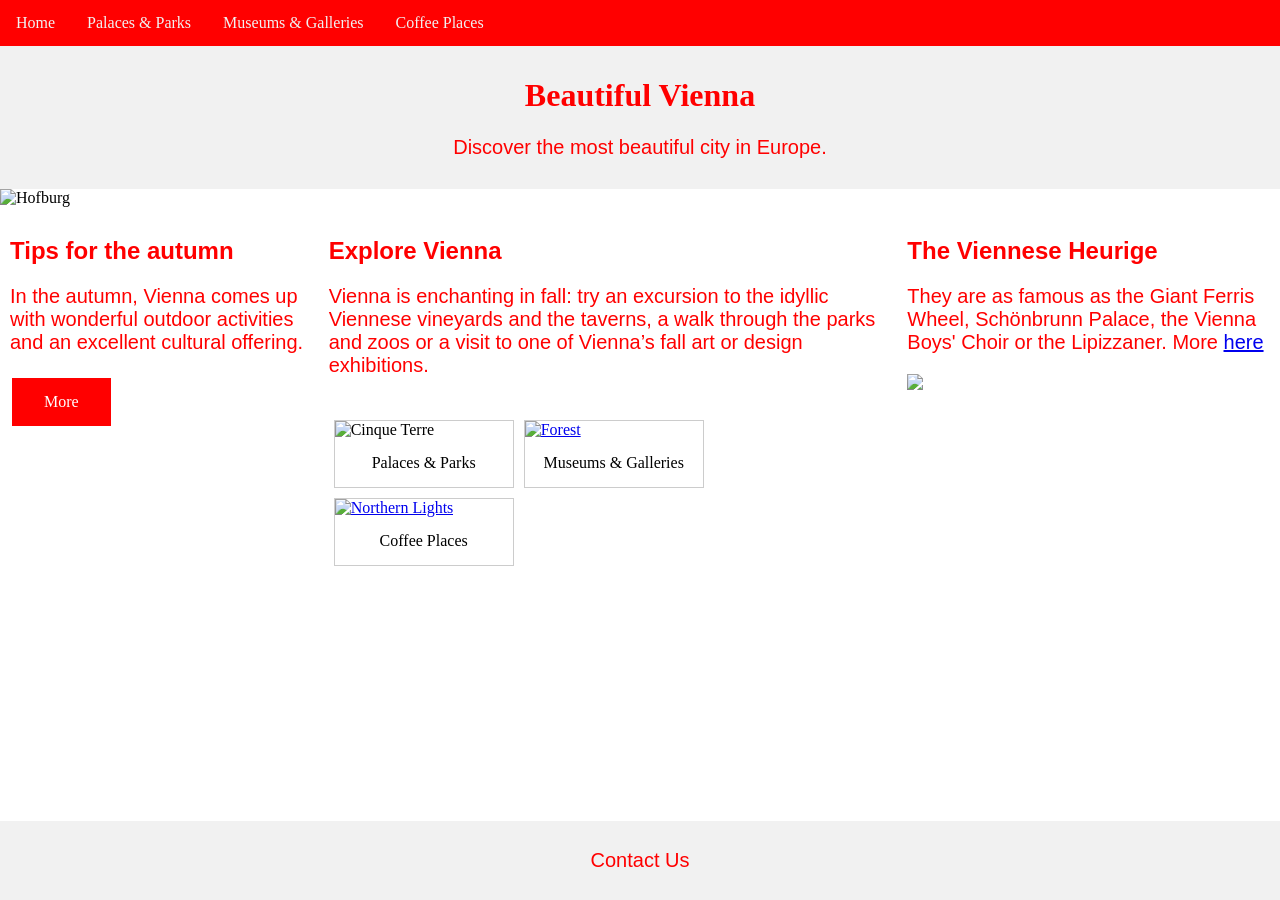
==== index.html @ 84a88fdd "Update index.html" ====
<!DOCTYPE html>
<html>
<head>
<meta charset="utf-8">
<meta name="viewport" content="width=device-width, initial-scale=1">
<style>
* {
  box-sizing: border-box;
}

body {
  margin: 0;
  padding: 0;
}

header {
  background-color: #f1f1f1;
  padding: 10px;
  text-align: center;
}

/* Style the topnav */
ul.topnav {
  display: flex;
  list-style-type: none;
  margin: 0;
  padding: 0;
  background-color: red;
}

/* Style links in topnav */
ul.topnav li a {
  display: block;
  color: #f1f1f1;
  padding: 14px 16px;
  text-decoration: none;
}

/* Change color on hover */
ul.topnav li a:hover {
  background-color: #dddddd;
  color: red;
}

div.flex-container {
  display: flex;
  flex-direction: row;
}

div.flex-container > div {
  margin: 10px;
}

/* Use media query and show the flex items vertically if screen width is less than 600px */
@media screen and (max-width:600px) {
  div.flex-container {
    flex-direction: column;
  }
}
</style>
</head>
<body>


<ul class="topnav">
  <li><a href="#">Home</a></li>
  <li><a href="file:///C:/Users/cherv/OneDrive/Desktop/PalacesParks.html">Palaces & Parks</a></li>
  <li><a href="https://github.com/ThinkSmartFast/ThinkSmartFast.github.io/blob/main/Coffee.html">Museums & Galleries</a></li>
  <li><a href="https://ThinkSmartFast.github.io/ThinkSmartFast//Coffee.html">Coffee Places</a></li>
</ul>

<header>
    <h1>Beautiful Vienna</h1>
    <style>
            h1 { 
                color: red;
            } 
            h2 { 
                color: red;
            } 
            p { 
                font-size: 20px;
            } 
            footer { 
                font-size: 5px;
            } 
            p { 
                color: red;
            } 
            desc { 
                color: red;
            } 
            desc { 
                color: red;
            } 
            h2 {
            font-family: Arial;
            }
            p {
            font-family: Arial;
            }
            footer {
  position: fixed;
  bottom: 0;
  left: 0;
  width: 100%;
  background-color: #f1f1f1;
  padding: 8px;
  text-align: center;
  z-index: 1000;
  font-size: 7px;
}
            
    </style>
  <p>Discover the most beautiful city in Europe.</p>
</header>

    <body>
    <img src="https://www.wien.info/resource/image/291712/Hero-Header/2560/948/6421c845cb8a64367e259094303ad50b/54589EAC1104B09825567DF37B6A40B1/50632-sport-laufen-schlosspark-schoenbrunn.webp" alt="Hofburg" style="width:100%">
    </body>


<div class="flex-container">
  <div>
    <h2>Tips for the autumn</h2>
    <p>In the autumn, Vienna comes up with wonderful outdoor activities and an excellent cultural offering.</p>
    <!DOCTYPE html>
<html>
<head>
<style>
.button {
  background-color: red;
  border: none;
  color: white;
  padding: 15px 32px;
  text-align: center;
  text-decoration: none;
  display: inline-block;
  font-size: 16px;
  margin: 4px 2px;
  cursor: pointer;
}
</style>
</head>
<body>


<a href="https://www.wien.info/en" class="button">More</a>

</body>
</html>



  </div>


  <div>
    <h2>Explore Vienna</h2>
    <p>Vienna is enchanting in fall: try an excursion to the idyllic Viennese vineyards and the taverns, a walk through the parks and zoos or a visit to one of Vienna’s fall art or design exhibitions.</p>
    <html>
<head>
<style>
div.gallery {
  display: flex;
  flex-wrap: wrap;
  justify-content: flex-start;
}

div.gallery-item {
  margin: 5px;
  border: 1px solid #ccc;
  width: 180px;
}

div.gallery-item:hover {
  border: 1px solid #777;
}

div.gallery-item img {
  width: 100%;
  height: auto;
}

div.gallery-item div.desc {
  padding: 15px;
  text-align: center;
}
</style>
</head>
<body>
<br>

<div class="gallery">

<div class="gallery-item">
    <img src="https://travelcontinent.at/wp-content/uploads/2020/03/Wien-Event-2020-018-scaled-e1585138201352.jpg" alt="Cinque Terre" width="600" height="400">
  </a>
  <div class="desc">Palaces & Parks</div>
</div>

<div class="gallery-item">
  <a target="_blank" href="https://www.khm.at/fileadmin/img_KHM/gebaeude/aussen/KHM_ohne_Fahnen_100MB_AWSZ_HDR__1_.jpg">
    <img src="https://www.khm.at/fileadmin/img_KHM/gebaeude/aussen/KHM_ohne_Fahnen_100MB_AWSZ_HDR__1_.jpg" alt="Forest" width="600" height="400">
  </a>
  <div class="desc">Museums & Galleries</div>
</div>

<div class="gallery-item">
  <a target="_blank" href="https://image-tc.galaxy.tf/wijpeg-1y5ulxh6y1wmjzg9b6zc6jlrp/copyright-a-cafe-central_standard.jpg?crop=192%2C0%2C1536%2C1152&width=1140">
    <img src="https://image-tc.galaxy.tf/wijpeg-1y5ulxh6y1wmjzg9b6zc6jlrp/copyright-a-cafe-central_standard.jpg?crop=192%2C0%2C1536%2C1152&width=1140" alt="Northern Lights" width="600" height="400">
  </a>
  <div class="desc">Coffee Places</div>
</div>


</div>

</body>
</html>
  </div>

  <div>
    <h2>The Viennese Heurige</h2>
    <p>They are as famous as the Giant Ferris Wheel, Schönbrunn Palace, the Vienna Boys' Choir or the Lipizzaner. More <a href="https://www.wien.info/en/dine-drink/wine/viennese-heurige-347736" target="_blank">here</a><br></p>
    <img height="150px" src="https://www.wien.info/resource/image/290618/Hero-Header/2560/948/df02ece6621ed4faa5d6b02cd365aba5/667569C64978D8C9E7D4872080DF9B15/40444-heuriger-schuebel-auer.webp"/>
  </div>  
</div>

<br>
<br>
<br>
<br>
<br>

<footer>
  <p>Contact Us</p>
</footer>

</body>
</html>
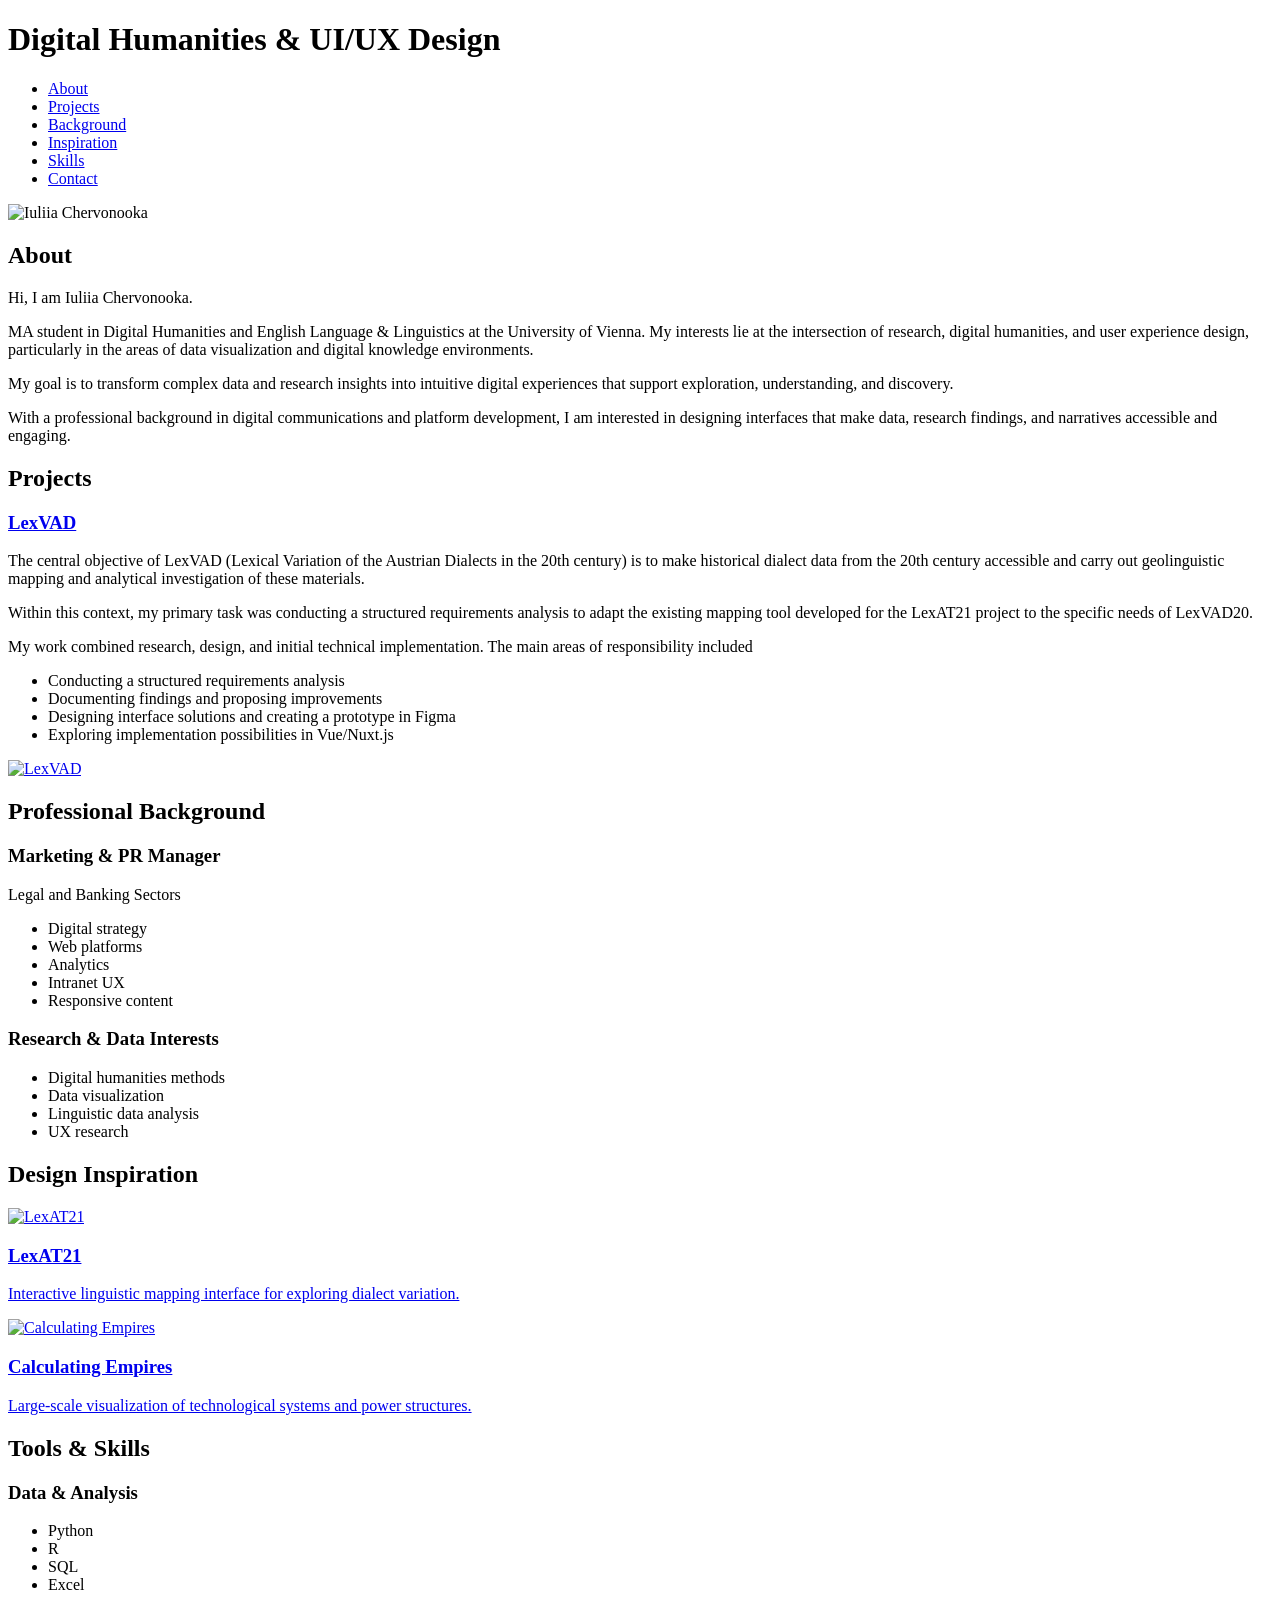
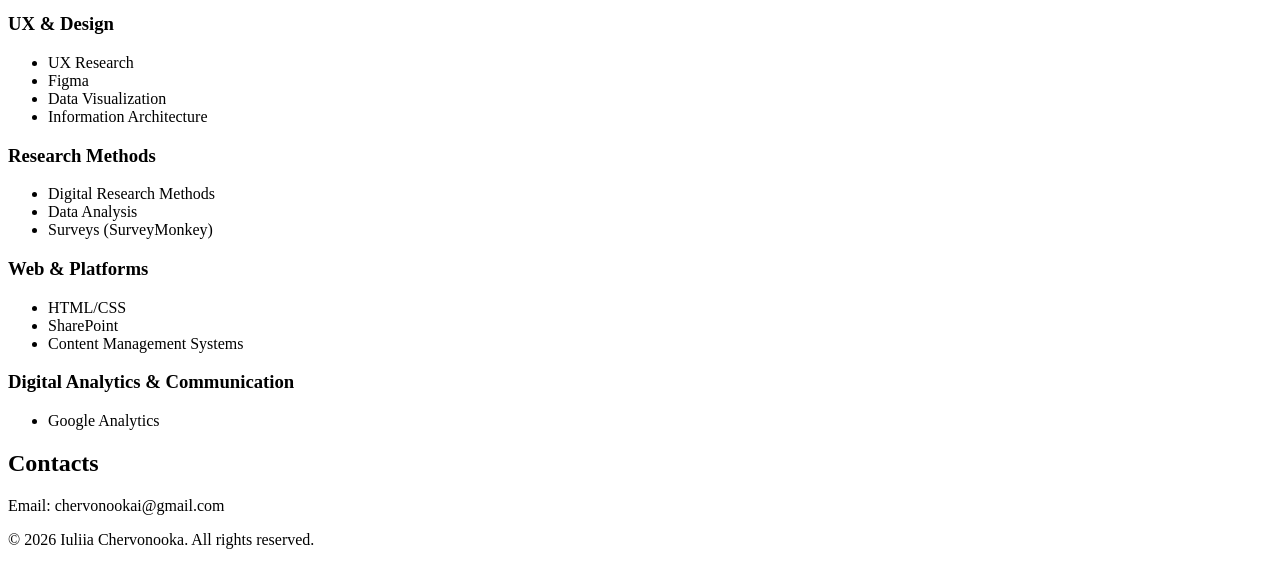
==== commit d24f2eb0: "Update index.html" ====
--- a/index.html
+++ b/index.html
@@ -1,245 +1,184 @@
 <!DOCTYPE html>
-<html>
+<html lang="en">
 <head>
-<meta charset="utf-8">
-<meta name="viewport" content="width=device-width, initial-scale=1">
-<style>
-* {
-  box-sizing: border-box;
-}
-
-body {
-  margin: 0;
-  padding: 0;
-}
-
-header {
-  background-color: #f1f1f1;
-  padding: 10px;
-  text-align: center;
-}
-
-/* Style the topnav */
-ul.topnav {
-  display: flex;
-  list-style-type: none;
-  margin: 0;
-  padding: 0;
-  background-color: red;
-}
-
-/* Style links in topnav */
-ul.topnav li a {
-  display: block;
-  color: #f1f1f1;
-  padding: 14px 16px;
-  text-decoration: none;
-}
-
-/* Change color on hover */
-ul.topnav li a:hover {
-  background-color: #dddddd;
-  color: red;
-}
-
-div.flex-container {
-  display: flex;
-  flex-direction: row;
-}
-
-div.flex-container > div {
-  margin: 10px;
-}
-
-/* Use media query and show the flex items vertically if screen width is less than 600px */
-@media screen and (max-width:600px) {
-  div.flex-container {
-    flex-direction: column;
-  }
-}
-</style>
+  <meta charset="UTF-8">
+  <meta name="viewport" content="width=device-width, initial-scale=1.0">
+  <title>Iuliia Chervonooka - Digital Humanities Researcher & UI/UX Designer</title>
+  <link rel="stylesheet" href="style.css">
 </head>
 <body>
+  <header>
+  <div class="header-container">
+    <div class="site-title">
+      <h1>Digital Humanities & UI/UX Design</h1>
+    </div>
 
+    <nav>
+      <ul class="nav-menu">
+        <li><a href="#about">About</a></li>
+        <li><a href="#projects">Projects</a></li>
+        <li><a href="#background">Background</a></li>
+        <li><a href="#design-inspiration">Inspiration</a></li>
+        <li><a href="#skills">Skills</a></li>
+        <li><a href="#contact">Contact</a></li>
+      </ul>
+    </nav>
+    </div>
+    </header>
+  
+  <main>
+    <section id="about">
+      <div class="about-content">
+        <img src="profile-photo.jpg" alt="Iuliia Chervonooka">
+        <div class="about-text">
+          <h2>About</h2>
+          <p>Hi, I am Iuliia Chervonooka.</p>
+          <p>MA student in Digital Humanities and English Language & Linguistics at the University of Vienna. My interests lie at the intersection of research, digital humanities, and user experience design, particularly in the areas of data visualization and digital knowledge environments.</p>
+          <p>My goal is to transform complex data and research insights into intuitive digital experiences that support exploration, understanding, and discovery.</p>
+          <p>With a professional background in digital communications and platform development, I am interested in designing interfaces that make data, research findings, and narratives accessible and engaging.</p>
+        </div>
+      </div>
+    </section>
 
-<ul class="topnav">
-  <li><a href="#">Home</a></li>
-  <li><a href="file:///C:/Users/cherv/OneDrive/Desktop/PalacesParks.html">Palaces & Parks</a></li>
-  <li><a href="https://github.com/ThinkSmartFast/ThinkSmartFast.github.io/blob/main/Coffee.html">Museums & Galleries</a></li>
-  <li><a href="https://ThinkSmartFast.github.io/ThinkSmartFast//Coffee.html">Coffee Places</a></li>
-</ul>
+<section id="projects"> 
+  <h2>Projects</h2>
 
-<header>
-    <h1>Beautiful Vienna</h1>
-    <style>
-            h1 { 
-                color: red;
-            } 
-            h2 { 
-                color: red;
-            } 
-            p { 
-                font-size: 20px;
-            } 
-            footer { 
-                font-size: 5px;
-            } 
-            p { 
-                color: red;
-            } 
-            desc { 
-                color: red;
-            } 
-            desc { 
-                color: red;
-            } 
-            h2 {
-            font-family: Arial;
-            }
-            p {
-            font-family: Arial;
-            }
-            footer {
-  position: fixed;
-  bottom: 0;
-  left: 0;
-  width: 100%;
-  background-color: #f1f1f1;
-  padding: 8px;
-  text-align: center;
-  z-index: 1000;
-  font-size: 7px;
-}
-            
-    </style>
-  <p>Discover the most beautiful city in Europe.</p>
-</header>
+  <div class="project">
+    
+    <div class="project-text">
+      <a href="https://www.oeaw.ac.at/de/acdh/forschung/sprachwissenschaft/forschung/sprachdynamik/lexvad20">
+        <h3>LexVAD</h3>
+      </a>
 
-    <body>
-    <img src="https://www.wien.info/resource/image/291712/Hero-Header/2560/948/6421c845cb8a64367e259094303ad50b/54589EAC1104B09825567DF37B6A40B1/50632-sport-laufen-schlosspark-schoenbrunn.webp" alt="Hofburg" style="width:100%">
-    </body>
+      <p>
+        The central objective of LexVAD (Lexical Variation of the Austrian Dialects in the 20th century) is to make historical dialect data from the 20th century accessible and carry out geolinguistic mapping and analytical investigation of these materials.
+      </p>
+      <p>
+        Within this context, my primary task was conducting a structured requirements analysis to adapt the existing mapping tool developed for the LexAT21 project to the specific needs of LexVAD20.  
+      </p>
+      <p>
+        My work combined research, design, and initial technical implementation. The main areas of responsibility included
+      </p>
+      <ul>
+        <li>Conducting a structured requirements analysis</li>
+        <li>Documenting findings and proposing improvements</li>
+        <li>Designing interface solutions and creating a prototype in Figma</li>
+        <li>Exploring implementation possibilities in Vue/Nuxt.js</li>
+      </ul>
+    </div>
 
+    <div class="project-image">
+      <a href="https://www.oeaw.ac.at/de/acdh/forschung/sprachwissenschaft/forschung/sprachdynamik/lexvad20">
+        <img src="LexVAD20.jpg" alt="LexVAD">
+      </a>
+    </div>
 
-<div class="flex-container">
-  <div>
-    <h2>Tips for the autumn</h2>
-    <p>In the autumn, Vienna comes up with wonderful outdoor activities and an excellent cultural offering.</p>
-    <!DOCTYPE html>
-<html>
-<head>
-<style>
-.button {
-  background-color: red;
-  border: none;
-  color: white;
-  padding: 15px 32px;
-  text-align: center;
-  text-decoration: none;
-  display: inline-block;
-  font-size: 16px;
-  margin: 4px 2px;
-  cursor: pointer;
-}
-</style>
-</head>
-<body>
+  </div>
+</section>
 
+    <section id="background">
+      <h2>Professional Background</h2>
+      <div class="background-content">
+        <div class="background-item">
+          <h3>Marketing & PR Manager</h3>
+          <p>Legal and Banking Sectors</p>
+          <ul>
+            <li>Digital strategy</li>
+            <li>Web platforms</li>
+            <li>Analytics</li>
+            <li>Intranet UX</li>
+            <li>Responsive content</li>
+          </ul>
+        </div>
+        <div class="background-item">
+          <h3>Research & Data Interests</h3>
+          <ul>
+            <li>Digital humanities methods</li>
+            <li>Data visualization</li>
+            <li>Linguistic data analysis</li>
+            <li>UX research</li>
+          </ul>
+        </div>
+      </div>
+    </section>
 
-<a href="https://www.wien.info/en" class="button">More</a>
+    <section id="design-inspiration">
+      <h2>Design Inspiration</h2>
+      <div class="project-inspiration">
+        <a href="https://lexat21.lapis-online.at/en">
+          <img src="LexAT21.jpg" alt="LexAT21">
+          <h3>LexAT21</h3>
+          <p>Interactive linguistic mapping interface for exploring dialect variation.</p>
+        </a>
+      </div>
+      <div class="project-inspiration">
+        <a href="https://calculatingempires.net/">
+          <img src="CalculatingEmpires.jpg" alt="Calculating Empires">
+          <h3>Calculating Empires</h3>
+          <p>Large-scale visualization of technological systems and power structures.</p>
+        </a>
+      </div>
+    </section>
 
+    <section id="skills">
+      <h2>Tools & Skills</h2>
+      <div class="skills-content">
+        <div class="skills-item">
+          <h3>Data & Analysis</h3>
+          <ul>
+            <li>Python</li>
+            <li>R</li>
+            <li>SQL</li>
+            <li>Excel</li>
+          </ul>
+        </div>
+        <div class="skills-item">
+          <h3>UX & Design</h3>
+          <ul>
+            <li>UX Research</li>
+            <li>Figma</li>
+            <li>Data Visualization</li>
+            <li>Information Architecture</li>
+          </ul>
+        </div>
+        <div class="skills-item">
+          <h3>Research Methods</h3>
+          <ul>
+            <li>Digital Research Methods</li>
+            <li>Data Analysis</li>
+            <li>Surveys (SurveyMonkey)</li>
+          </ul>
+        </div>
+        <div class="skills-item">
+          <h3>Web & Platforms</h3>
+          <ul>
+            <li>HTML/CSS</li>
+            <li>SharePoint</li>
+            <li>Content Management Systems</li>
+          </ul>
+        </div>
+        <div class="skills-item">
+          <h3>Digital Analytics & Communication</h3>
+          <ul>
+            <li>Google Analytics</li>
+          </ul>
+        </div>
+      </div>
+    </section>
+
+    <section id="contact">
+      <h2>Contacts</h2>
+      <p>Email: chervonookai@gmail.com</p>
+    </section>
+  </main>
+
+  <footer>
+    <p>© 2026 Iuliia Chervonooka. All rights reserved.</p>
+  </footer>
+
+  <script src="script.js"></script>
 </body>
 </html>
 
 
 
-  </div>
-
-
-  <div>
-    <h2>Explore Vienna</h2>
-    <p>Vienna is enchanting in fall: try an excursion to the idyllic Viennese vineyards and the taverns, a walk through the parks and zoos or a visit to one of Vienna’s fall art or design exhibitions.</p>
-    <html>
-<head>
-<style>
-div.gallery {
-  display: flex;
-  flex-wrap: wrap;
-  justify-content: flex-start;
-}
-
-div.gallery-item {
-  margin: 5px;
-  border: 1px solid #ccc;
-  width: 180px;
-}
-
-div.gallery-item:hover {
-  border: 1px solid #777;
-}
-
-div.gallery-item img {
-  width: 100%;
-  height: auto;
-}
-
-div.gallery-item div.desc {
-  padding: 15px;
-  text-align: center;
-}
-</style>
-</head>
-<body>
-<br>
-
-<div class="gallery">
-
-<div class="gallery-item">
-    <img src="https://travelcontinent.at/wp-content/uploads/2020/03/Wien-Event-2020-018-scaled-e1585138201352.jpg" alt="Cinque Terre" width="600" height="400">
-  </a>
-  <div class="desc">Palaces & Parks</div>
-</div>
-
-<div class="gallery-item">
-  <a target="_blank" href="https://www.khm.at/fileadmin/img_KHM/gebaeude/aussen/KHM_ohne_Fahnen_100MB_AWSZ_HDR__1_.jpg">
-    <img src="https://www.khm.at/fileadmin/img_KHM/gebaeude/aussen/KHM_ohne_Fahnen_100MB_AWSZ_HDR__1_.jpg" alt="Forest" width="600" height="400">
-  </a>
-  <div class="desc">Museums & Galleries</div>
-</div>
-
-<div class="gallery-item">
-  <a target="_blank" href="https://image-tc.galaxy.tf/wijpeg-1y5ulxh6y1wmjzg9b6zc6jlrp/copyright-a-cafe-central_standard.jpg?crop=192%2C0%2C1536%2C1152&width=1140">
-    <img src="https://image-tc.galaxy.tf/wijpeg-1y5ulxh6y1wmjzg9b6zc6jlrp/copyright-a-cafe-central_standard.jpg?crop=192%2C0%2C1536%2C1152&width=1140" alt="Northern Lights" width="600" height="400">
-  </a>
-  <div class="desc">Coffee Places</div>
-</div>
-
-
-</div>
-
-</body>
-</html>
-  </div>
-
-  <div>
-    <h2>The Viennese Heurige</h2>
-    <p>They are as famous as the Giant Ferris Wheel, Schönbrunn Palace, the Vienna Boys' Choir or the Lipizzaner. More <a href="https://www.wien.info/en/dine-drink/wine/viennese-heurige-347736" target="_blank">here</a><br></p>
-    <img height="150px" src="https://www.wien.info/resource/image/290618/Hero-Header/2560/948/df02ece6621ed4faa5d6b02cd365aba5/667569C64978D8C9E7D4872080DF9B15/40444-heuriger-schuebel-auer.webp"/>
-  </div>  
-</div>
-
-<br>
-<br>
-<br>
-<br>
-<br>
-
-<footer>
-  <p>Contact Us</p>
-</footer>
-
-</body>
-</html>
-
-
-
-
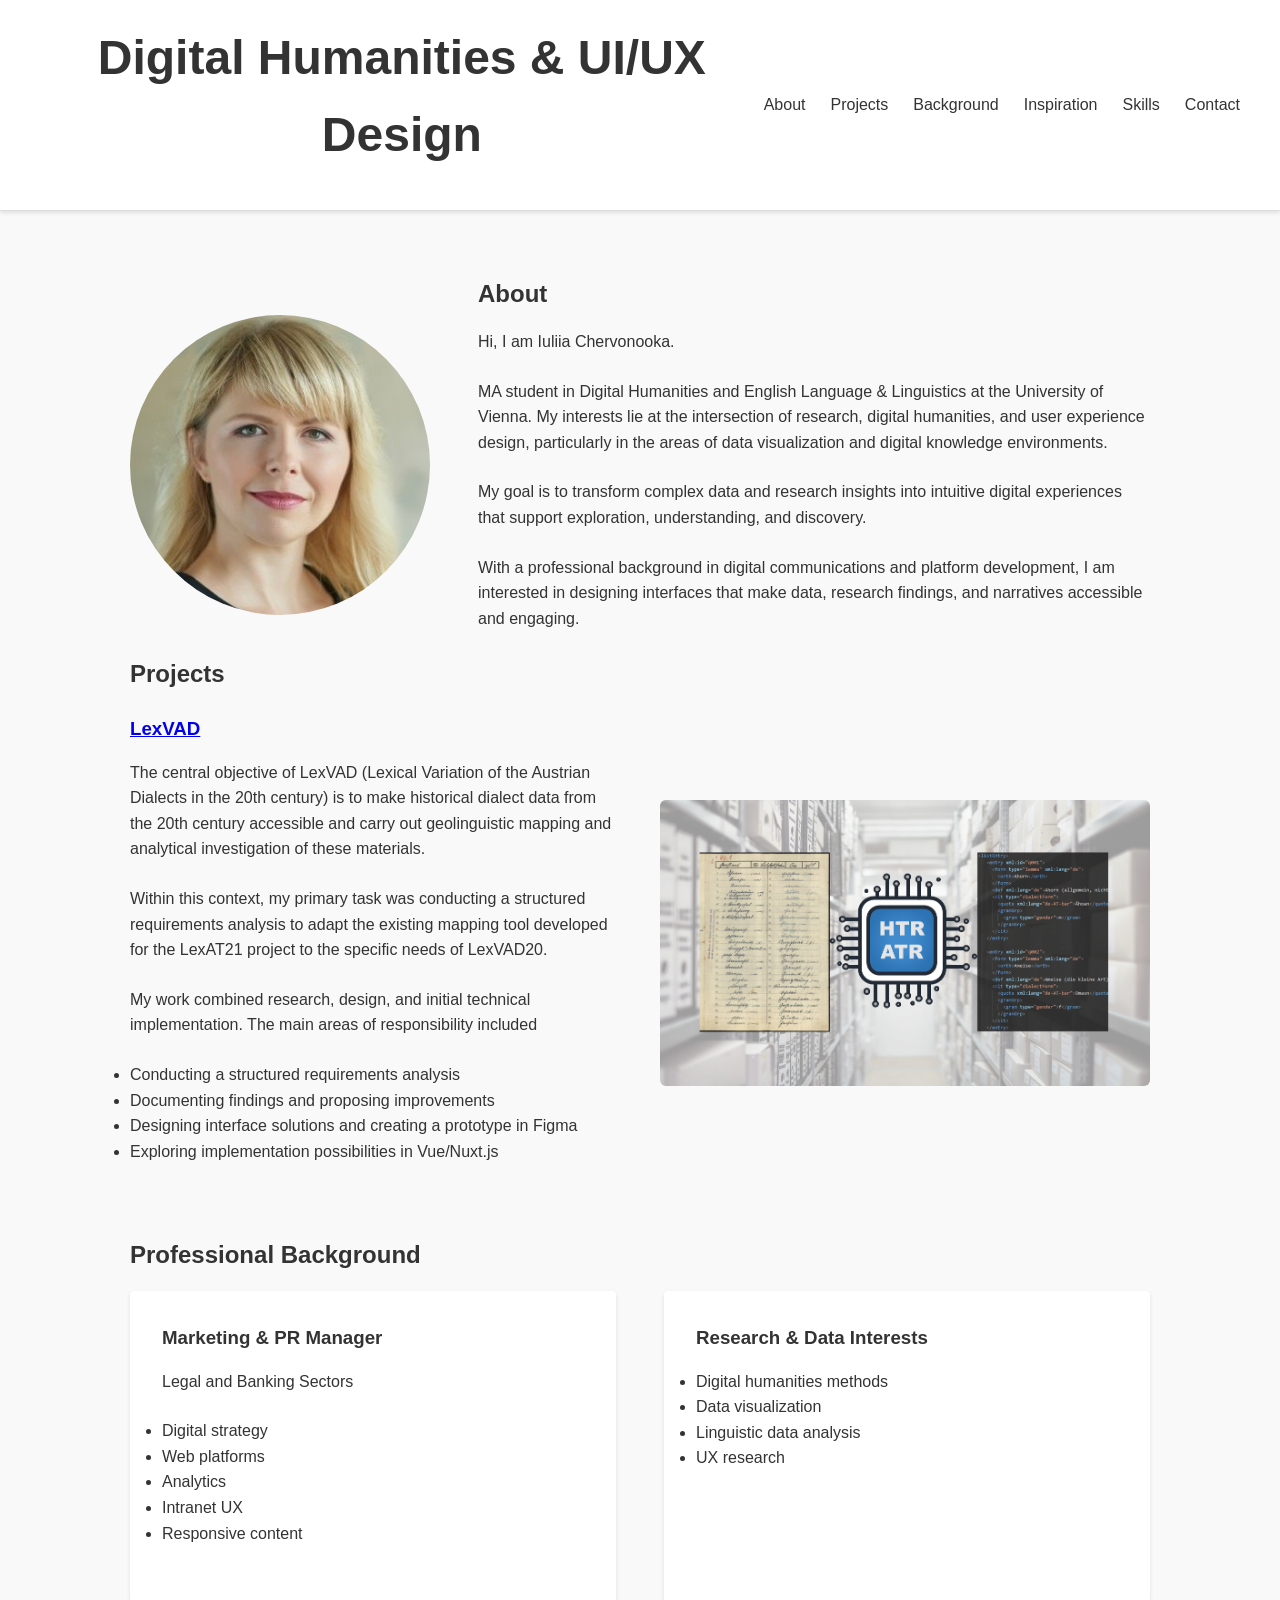
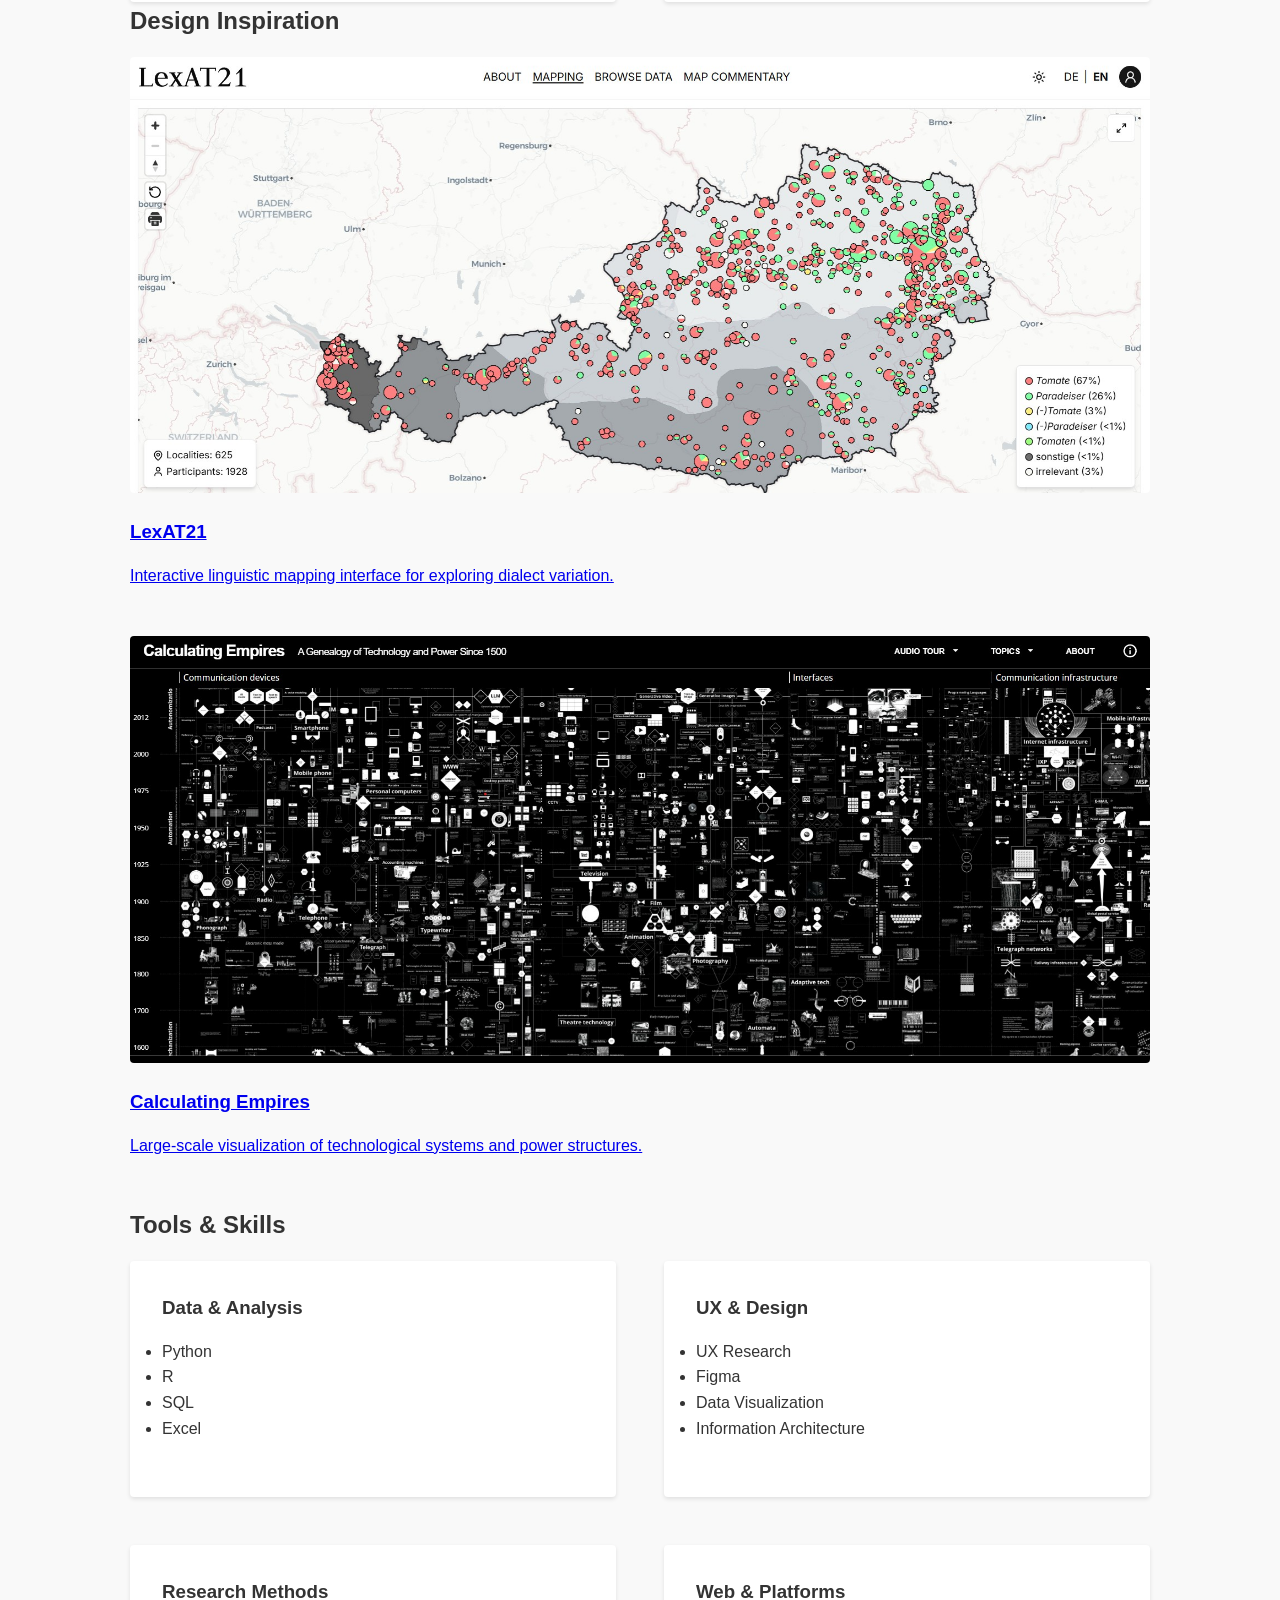
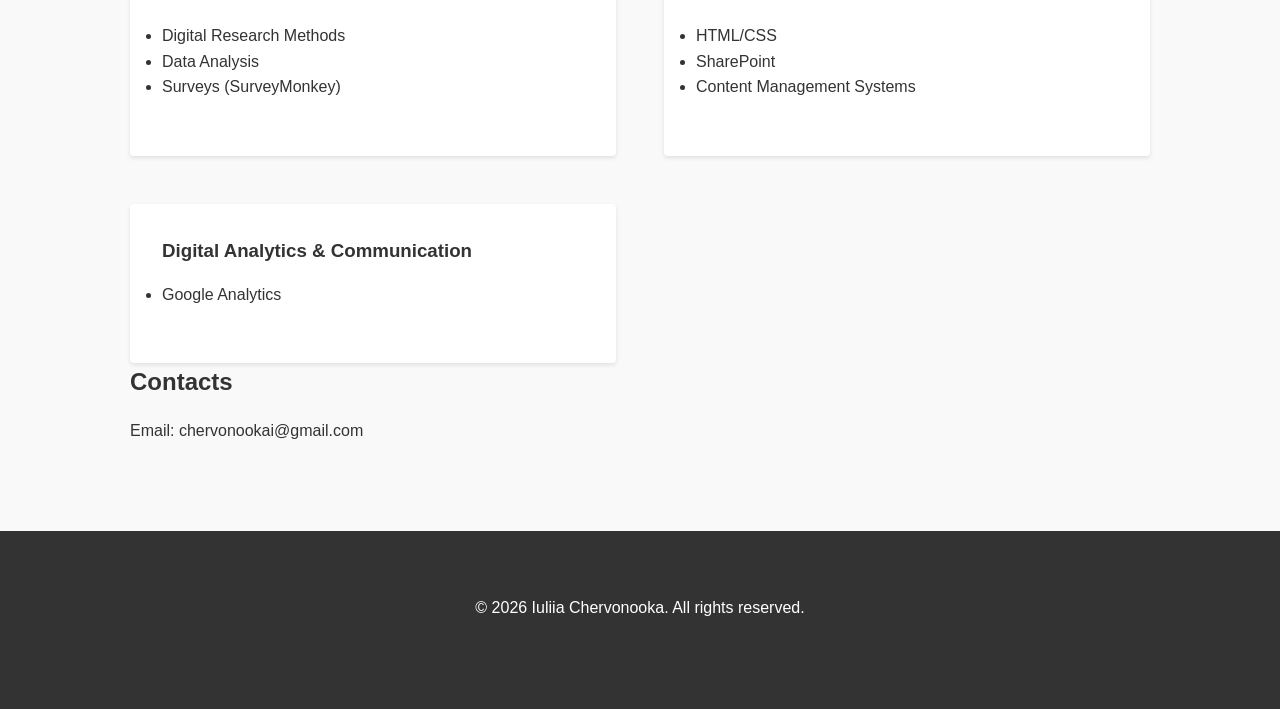
==== commit 5bea66d6: "Add files via upload" ====
--- a/index.html
+++ b/index.html
@@ -179,6 +179,3 @@
   <script src="script.js"></script>
 </body>
 </html>
-
-
-
--- a/style.css
+++ b/style.css
@@ -0,0 +1,179 @@
+/* Reset styles */
+* {
+  margin: 0;
+  padding: 0;
+  box-sizing: border-box;
+}
+
+/* Global styles */
+body {
+  font-family: 'Raleway', sans-serif;
+  font-size: 16px;
+  line-height: 1.6;
+  color: #333;
+  background-color: #f9f9f9;
+}
+
+header, main, footer {
+  padding: 4rem 2rem;
+}
+
+h1, h2, h3 {
+  font-weight: 600;
+  margin-bottom: 1rem;
+}
+
+p, ul {
+  margin-bottom: 1.5rem;
+}
+
+/* Header styles */
+header {
+  background-color: #fff;
+  text-align: center;
+  box-shadow: 0 2px 4px rgba(0, 0, 0, 0.1);
+}
+
+header h1 {
+  font-size: 3rem;
+}
+
+/* Main content styles */
+#about .about-content {
+  display: flex;
+  align-items: center;
+}
+
+#about img {
+  max-width: 300px;
+  border-radius: 50%;
+  margin-right: 3rem;
+}
+
+.project, .project-inspiration {
+  margin-bottom: 3rem;
+}
+
+.project img, .project-inspiration img {
+  max-width: 100%;
+  height: auto;
+  margin-bottom: 1rem;
+  border-radius: 4px;
+}
+
+section {
+  margin-bottom: 80px;
+}
+
+.background-content, .skills-content {
+  display: grid;
+  grid-template-columns: repeat(2, 1fr);
+  grid-gap: 3rem;
+}
+
+.background-item, .skills-item {
+  background-color: #fff;
+  padding: 2rem;
+  border-radius: 4px;
+  box-shadow: 0 2px 4px rgba(0, 0, 0, 0.1);
+}
+
+/* Footer styles */
+footer {
+  background-color: #333;
+  color: #fff;
+  text-align: center;
+}
+
+/* Responsive styles */
+@media (max-width: 768px) {
+  header h1 {
+    font-size: 2.5rem;
+  }
+
+  #about .about-content {
+    flex-direction: column;
+  }
+
+  #about img {
+    margin-right: 0;
+    margin-bottom: 2rem;
+  }
+
+  .background-content, .skills-content {
+    grid-template-columns: 1fr;
+  }
+}
+
+.project {
+  display: flex;
+  align-items: center;
+  gap: 40px;
+  margin-top: 20px;
+}
+
+.project-text {
+  flex: 1;
+}
+
+.project-image {
+  flex: 1;
+}
+
+.project-image img {
+  max-width: 100%;
+  height: auto;
+  display: block;
+  border-radius: 6px;
+}
+
+/* Responsive layout */
+@media (max-width: 768px) {
+  .project {
+    flex-direction: column;
+    text-align: left;
+  }
+
+  .project-image {
+    width: 100%;
+  }
+}
+
+body {
+  margin: 0;
+}
+
+section {
+  max-width: 1100px;
+  margin: auto;
+  padding: 0 40px;
+}
+
+header {
+  border-bottom: 1px solid #ddd;
+  padding: 20px 40px;
+}
+
+.header-container {
+  display: flex;
+  justify-content: space-between;
+  align-items: center;
+}
+
+.nav-menu {
+  list-style: none;
+  display: flex;
+  gap: 25px;
+  margin: 0;
+  padding: 0;
+}
+
+.nav-menu a {
+  text-decoration: none;
+  color: #333;
+  font-weight: 500;
+}
+
+.nav-menu a:hover {
+  color: #0077cc;
+}
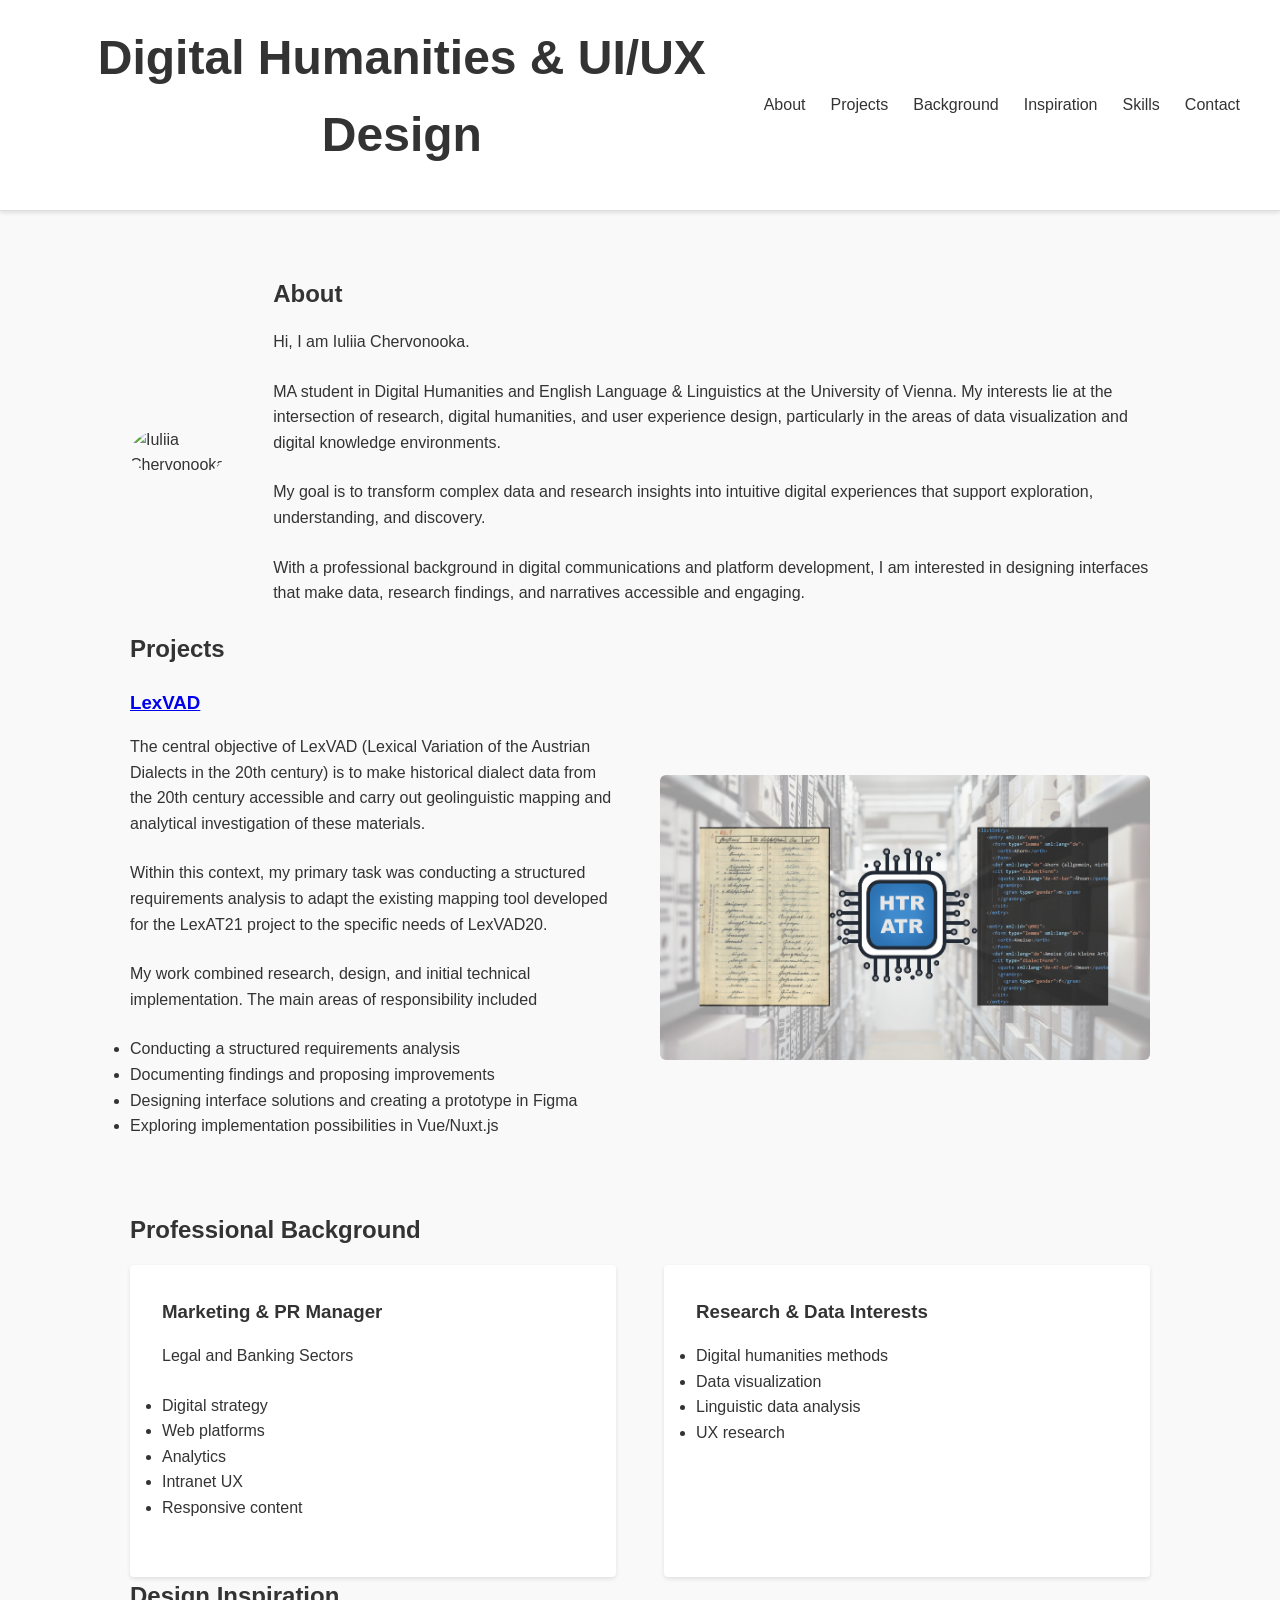
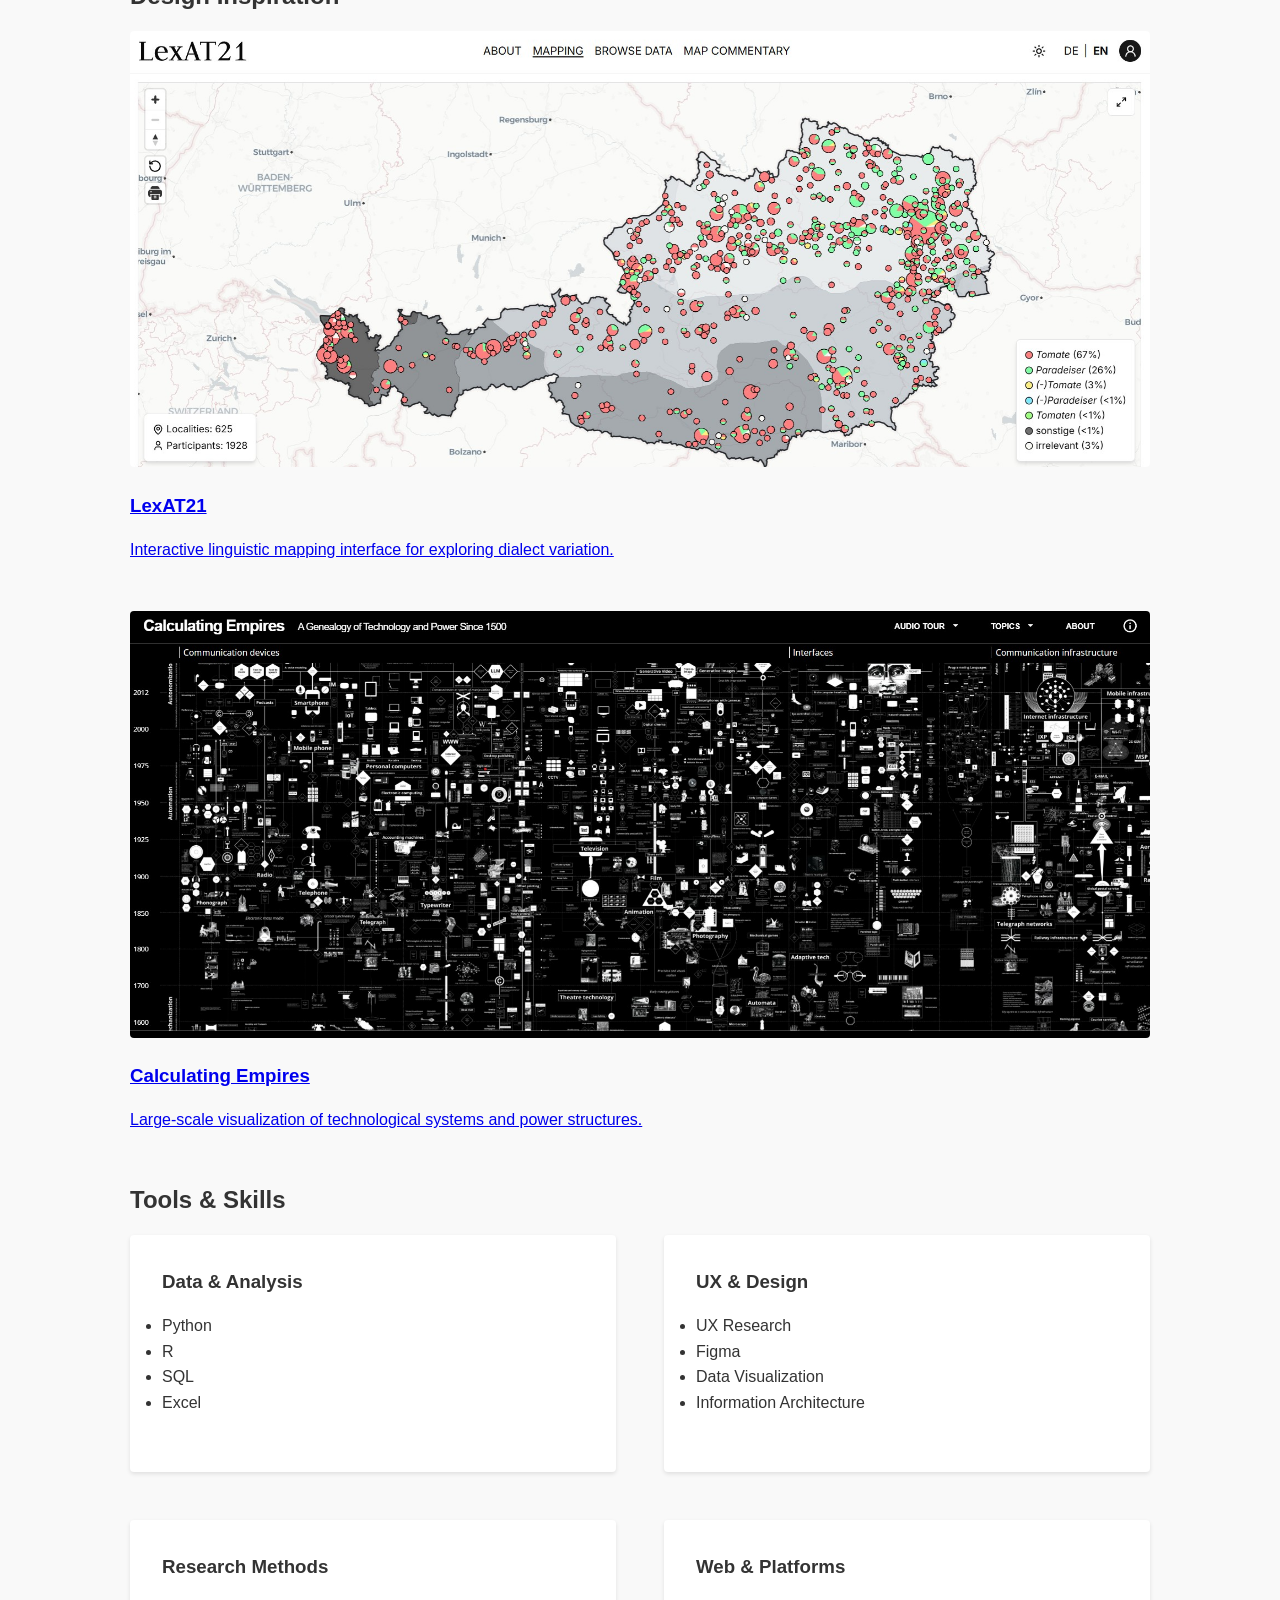
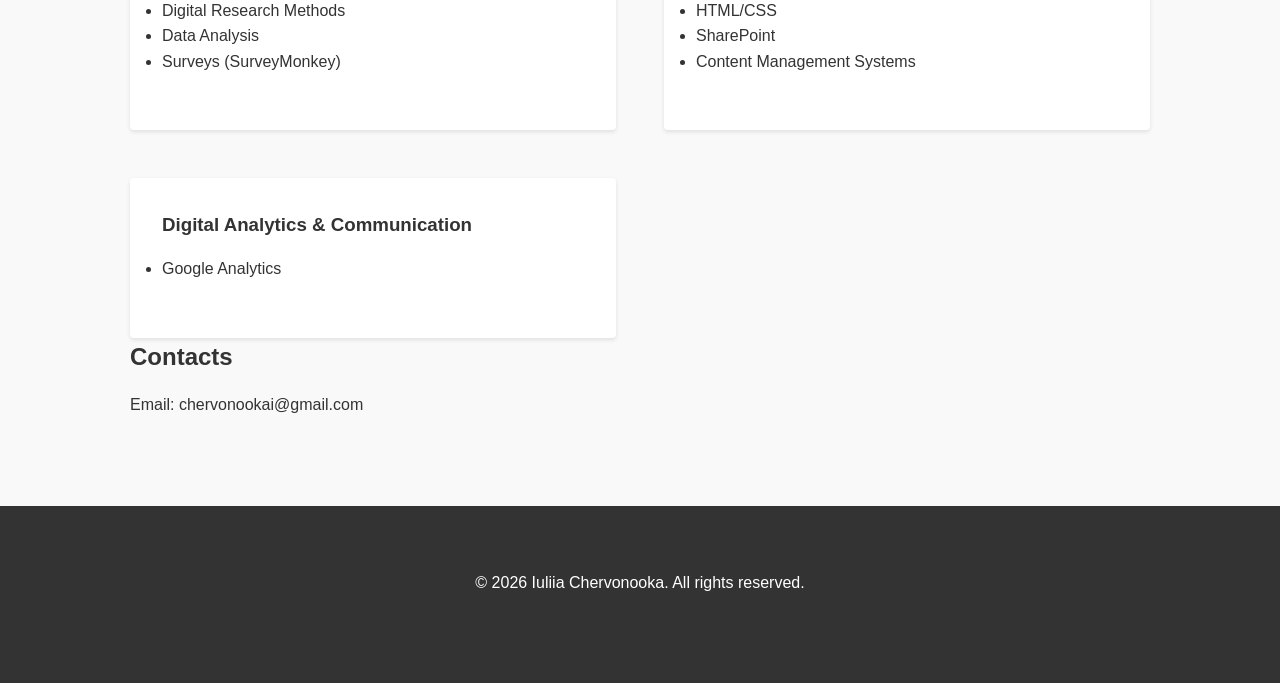
==== commit f9e0719a: "Update index.html" ====
--- a/index.html
+++ b/index.html
@@ -29,7 +29,7 @@
   <main>
     <section id="about">
       <div class="about-content">
-        <img src="profile-photo.jpg" alt="Iuliia Chervonooka">
+        <img src="https://media.licdn.com/dms/image/v2/C4D03AQExFAspxTFIhw/profile-displayphoto-shrink_400_400/profile-displayphoto-shrink_400_400/0/1516927476969?e=1774483200&v=beta&t=GDyXpvAbdAU_MgoE6shRZEkf1JXHrJJ36lvDm8WvOK4" alt="Iuliia Chervonooka">
         <div class="about-text">
           <h2>About</h2>
           <p>Hi, I am Iuliia Chervonooka.</p>
@@ -179,3 +179,4 @@
   <script src="script.js"></script>
 </body>
 </html>
+
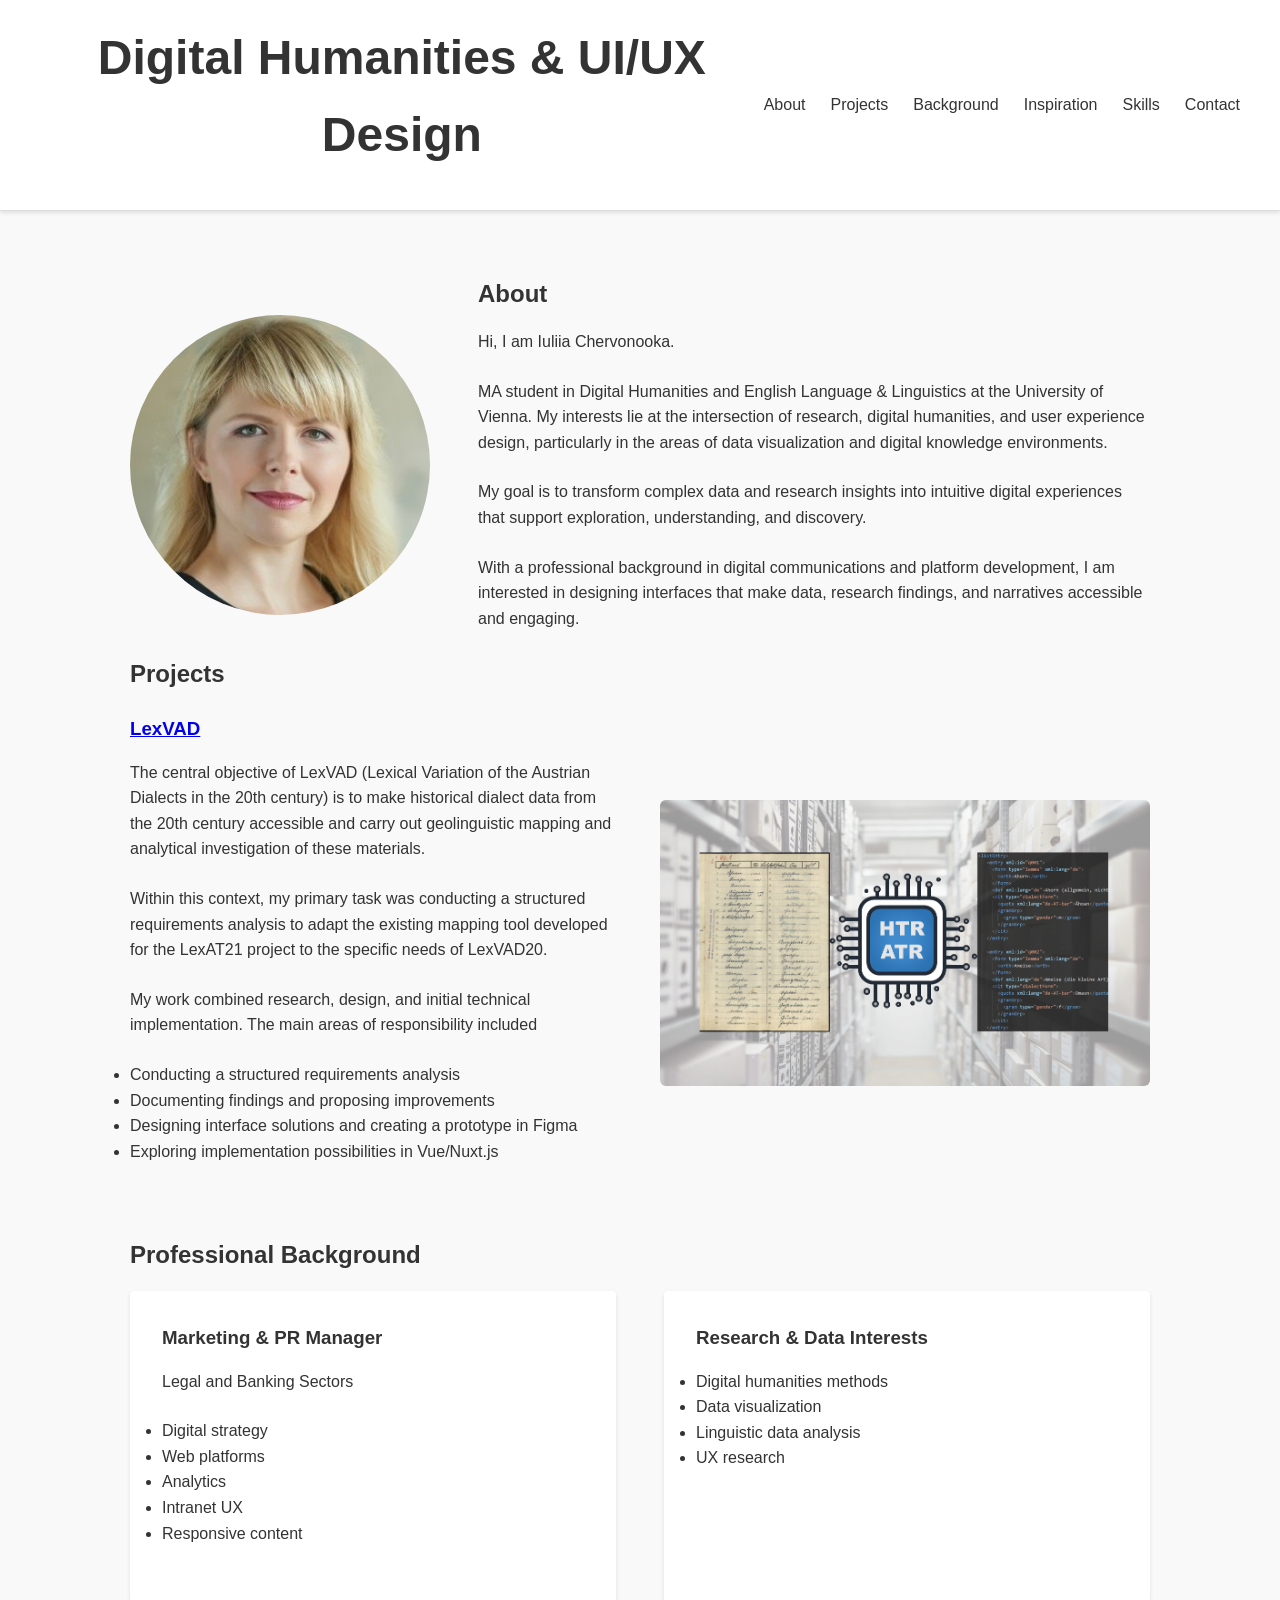
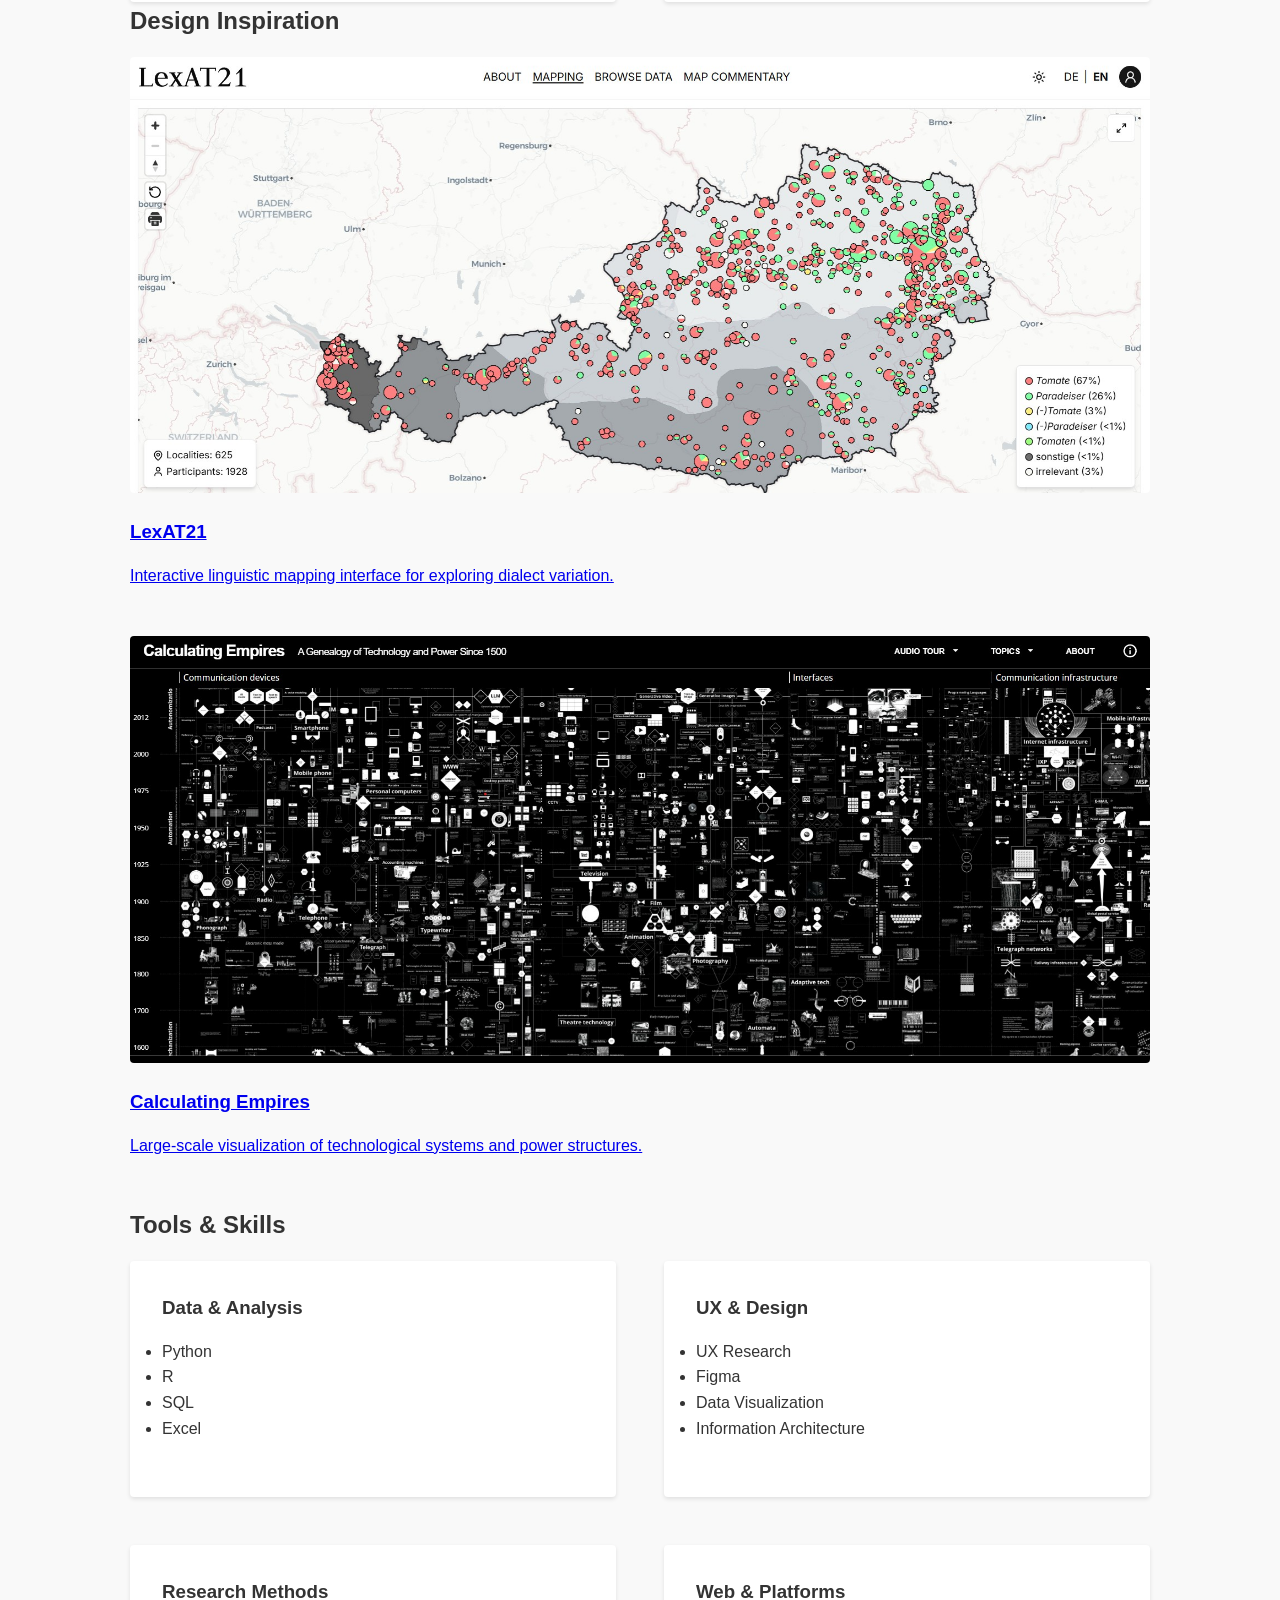
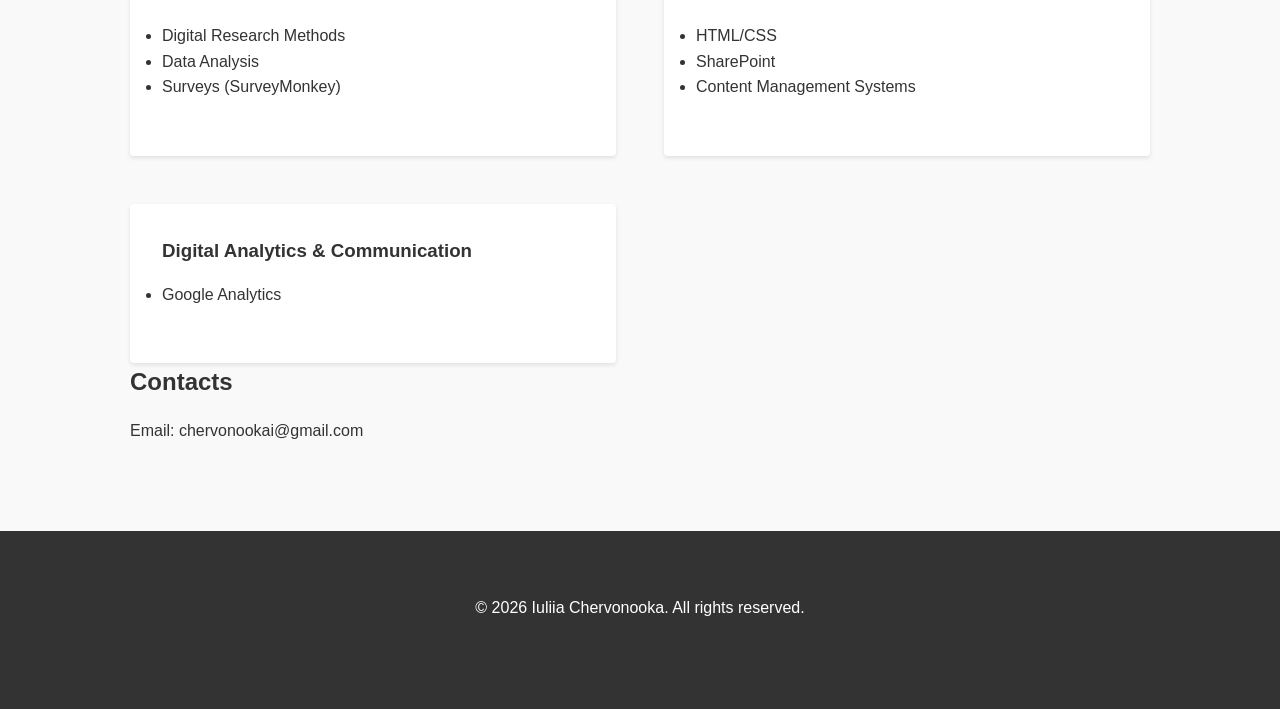
==== commit a85728d3: "Add files via upload" ====
--- a/index.html
+++ b/index.html
@@ -13,15 +13,19 @@
       <h1>Digital Humanities & UI/UX Design</h1>
     </div>
 
-    <nav>
-      <ul class="nav-menu">
+    <nav class="nav">
+        <button class="nav-toggle" aria-label="Open navigation">
+    ☰
+        </button>
+
+        <ul class="nav-menu">
         <li><a href="#about">About</a></li>
         <li><a href="#projects">Projects</a></li>
         <li><a href="#background">Background</a></li>
         <li><a href="#design-inspiration">Inspiration</a></li>
         <li><a href="#skills">Skills</a></li>
         <li><a href="#contact">Contact</a></li>
-      </ul>
+        </ul>
     </nav>
     </div>
     </header>
@@ -29,7 +33,7 @@
   <main>
     <section id="about">
       <div class="about-content">
-        <img src="https://media.licdn.com/dms/image/v2/C4D03AQExFAspxTFIhw/profile-displayphoto-shrink_400_400/profile-displayphoto-shrink_400_400/0/1516927476969?e=1774483200&v=beta&t=GDyXpvAbdAU_MgoE6shRZEkf1JXHrJJ36lvDm8WvOK4" alt="Iuliia Chervonooka">
+        <img src="profile-photo.jpg" alt="Iuliia Chervonooka">
         <div class="about-text">
           <h2>About</h2>
           <p>Hi, I am Iuliia Chervonooka.</p>
@@ -179,4 +183,3 @@
   <script src="script.js"></script>
 </body>
 </html>
-
--- a/style.css
+++ b/style.css
@@ -176,4 +176,47 @@
 
 .nav-menu a:hover {
   color: #0077cc;
+}
+
+/* Desktop navigation */
+.nav-menu {
+  list-style: none;
+  display: flex;
+  gap: 25px;
+  margin: 0;
+  padding: 0;
+}
+
+.nav-menu a {
+  text-decoration: none;
+  color: #333;
+  font-weight: 500;
+}
+
+/* Hamburger button */
+.nav-toggle {
+  display: none;
+  font-size: 26px;
+  background: none;
+  border: none;
+  cursor: pointer;
+}
+
+/* Mobile styles */
+@media (max-width: 768px) {
+
+  .nav-toggle {
+    display: block;
+  }
+
+  .nav-menu {
+    display: none;
+    flex-direction: column;
+    gap: 15px;
+    margin-top: 15px;
+  }
+
+  .nav-menu.active {
+    display: flex;
+  }
 }
